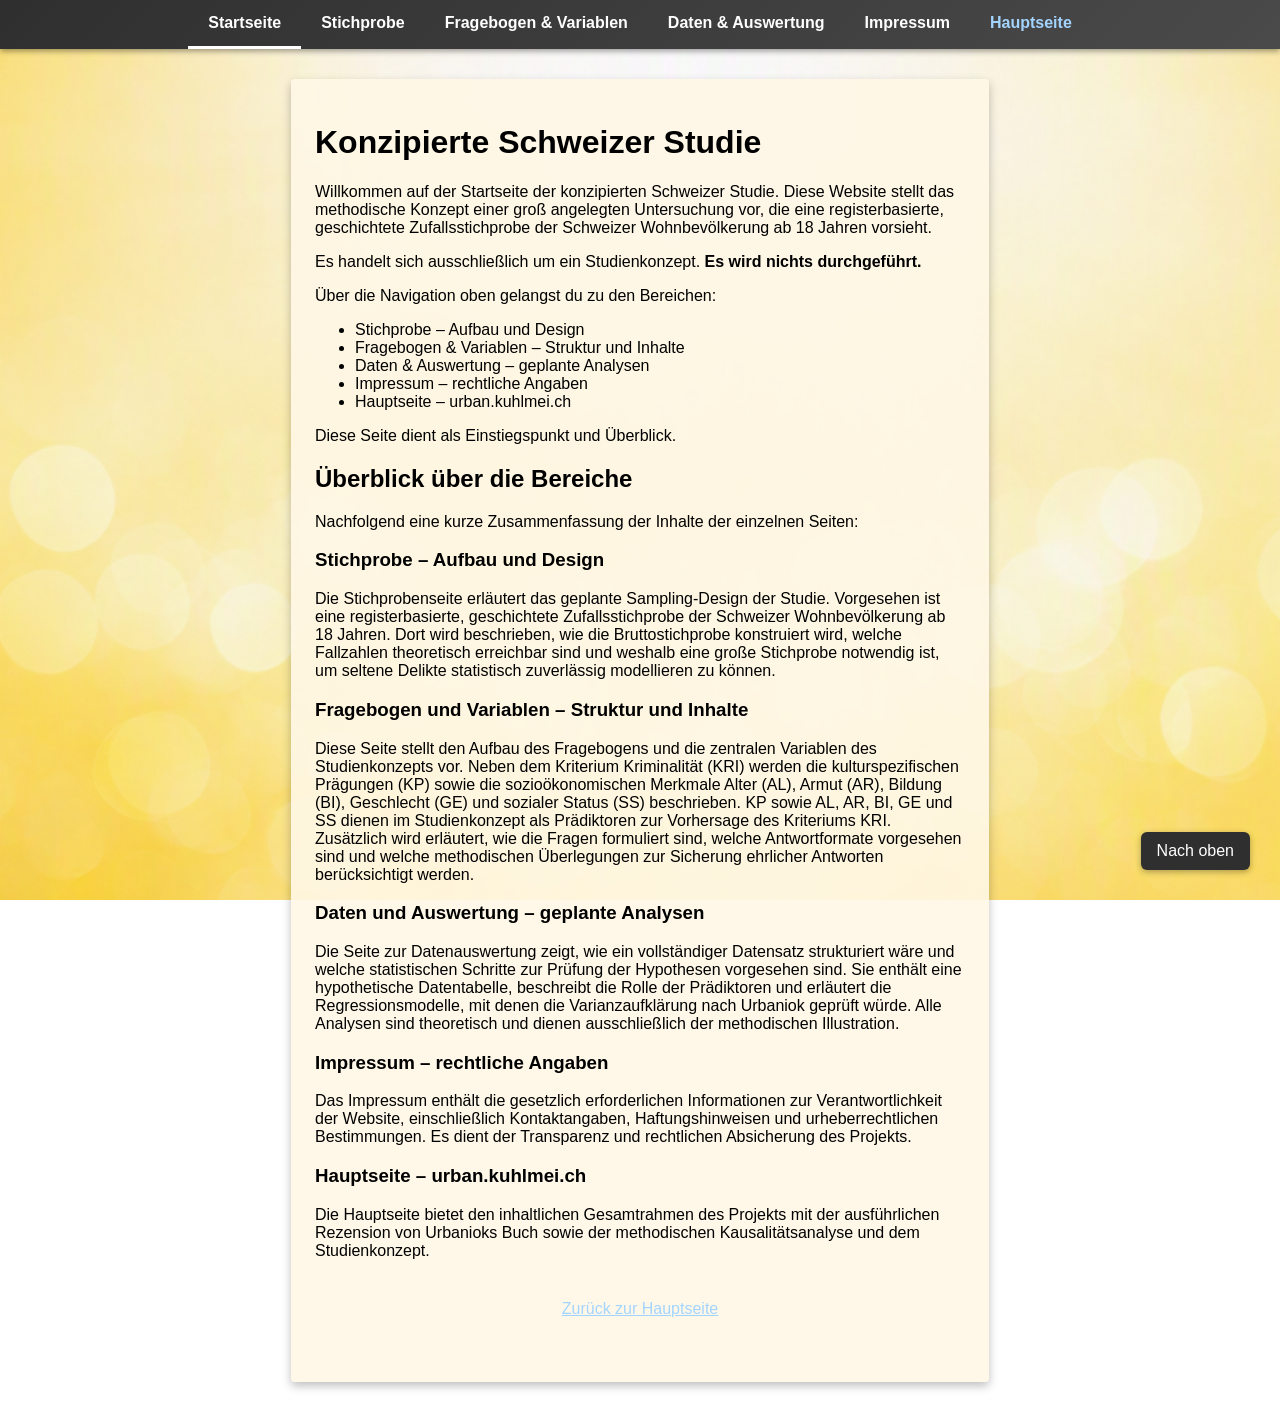
==== index.html @ 9d4a14b6 "Add files via upload" ====
<!DOCTYPE html>
<html lang="de">
<head>
    <meta charset="UTF-8">
    <meta name="viewport" content="width=device-width, initial-scale=1.0">

<!-- Google Analytics GA4 -->
    <script async src="https://www.googletagmanager.com/gtag/js?id=G-37CLNTBSNG"></script>
    <script>
        window.dataLayer = window.dataLayer || [];
        function gtag(){dataLayer.push(arguments);}
        gtag('js', new Date());
        gtag('config', 'G-37CLNTBSNG');
    </script>

    <title>Startseite – Schweizer Studie</title>
    <meta name="description" content="Startseite der konzipierten Schweizer Studie. Überblick über Stichprobe, Fragebogen, Daten und Auswertung.">

    <link rel="canonical" href="https://studienkonzept.kuhlmei.ch/index.html">

    <link rel="stylesheet" href="style.css">

    <script type="application/ld+json">
{
  "@context": "https://schema.org",
  "@graph": [

    {
      "@type": "WebSite",
      "@id": "https://studienkonzept.kuhlmei.ch/#website",
      "url": "https://studienkonzept.kuhlmei.ch/",
      "name": "Konzipierte Schweizer Studie",
      "publisher": {
        "@type": "Person",
        "name": "Dr. Eckehard Kuhlmei"
      },
      "inLanguage": "de"
    },

    {
      "@type": "WebPage",
      "@id": "https://studienkonzept.kuhlmei.ch/index.html#webpage",
      "url": "https://studienkonzept.kuhlmei.ch/index.html",
      "name": "Startseite – Schweizer Studie",
      "description": "Startseite der konzipierten Schweizer Studie. Überblick über Stichprobe, Fragebogen, Daten und Auswertung.",
      "isPartOf": {
        "@id": "https://studienkonzept.kuhlmei.ch/#website"
      },
      "inLanguage": "de"
    },

    {
      "@type": "BreadcrumbList",
      "@id": "https://studienkonzept.kuhlmei.ch/index.html#breadcrumb",
      "itemListElement": [
        {
          "@type": "ListItem",
          "position": 1,
          "name": "Startseite",
          "item": "https://studienkonzept.kuhlmei.ch/index.html"
        },
        {
          "@type": "ListItem",
          "position": 2,
          "name": "Stichprobe",
          "item": "https://studienkonzept.kuhlmei.ch/stichprobe.html"
        },
        {
          "@type": "ListItem",
          "position": 3,
          "name": "Fragebogen & Variablen",
          "item": "https://studienkonzept.kuhlmei.ch/fragebogen.html"
        },
        {
          "@type": "ListItem",
          "position": 4,
          "name": "Daten & Auswertung",
          "item": "https://studienkonzept.kuhlmei.ch/daten.html"
        },
        {
          "@type": "ListItem",
          "position": 5,
          "name": "Impressum",
          "item": "https://studienkonzept.kuhlmei.ch/impressum.html"
        }
      ]
    },

    {
      "@type": "Person",
      "@id": "https://studienkonzept.kuhlmei.ch/#person",
      "name": "Dr. Eckehard Kuhlmei",
      "url": "https://studienkonzept.kuhlmei.ch/",
      "inLanguage": "de"
    }

  ]
}
</script>


</head>

<body>

    <!-- Navigation -->
    <nav class="main-nav">
        <ul>
            <li><a href="index.html" class="active">Startseite</a></li>
            <li><a href="stichprobe.html">Stichprobe</a></li>
            <li><a href="fragebogen.html">Fragebogen & Variablen</a></li>
            <li><a href="daten.html">Daten & Auswertung</a></li>
            <li><a href="impressum.html">Impressum</a></li>
            <li><a href="https://urban.kuhlmei.ch" class="nav-link-main">Hauptseite</a></li>
        </ul>
    </nav>

    <!-- Hauptinhalt -->
    <div class="page-wrapper">
        <h1>Konzipierte Schweizer Studie</h1>

        <p>
            Willkommen auf der Startseite der konzipierten Schweizer Studie.  
            Diese Website stellt das methodische Konzept einer groß angelegten Untersuchung vor,
            die eine registerbasierte, geschichtete Zufallsstichprobe der Schweizer Wohnbevölkerung ab 18 Jahren vorsieht.
        </p>

        <p>
            Es handelt sich ausschließlich um ein Studienkonzept.  
            <strong>Es wird nichts durchgeführt.</strong>
        </p>

        <p>
            Über die Navigation oben gelangst du zu den Bereichen:
        </p>

        <ul>
            <li>Stichprobe – Aufbau und Design</li>
            <li>Fragebogen & Variablen – Struktur und Inhalte</li>
            <li>Daten & Auswertung – geplante Analysen</li>
            <li>Impressum – rechtliche Angaben</li>
            <li>Hauptseite – urban.kuhlmei.ch</li>
        </ul>

        <p>
            Diese Seite dient als Einstiegspunkt und Überblick.
        </p>


        <h2>Überblick über die Bereiche</h2>

<p>Nachfolgend eine kurze Zusammenfassung der Inhalte der einzelnen Seiten:</p>

<h3>Stichprobe – Aufbau und Design</h3>
<p>
Die Stichprobenseite erläutert das geplante Sampling-Design der Studie. Vorgesehen ist eine registerbasierte, geschichtete Zufallsstichprobe der Schweizer Wohnbevölkerung ab 18 Jahren. Dort wird beschrieben, wie die Bruttostichprobe konstruiert wird, welche Fallzahlen theoretisch erreichbar sind und weshalb eine große Stichprobe notwendig ist, um seltene Delikte statistisch zuverlässig modellieren zu können.
</p>

<h3>Fragebogen und Variablen – Struktur und Inhalte</h3>
<p>
Diese Seite stellt den Aufbau des Fragebogens und die zentralen Variablen des Studienkonzepts vor. Neben dem Kriterium Kriminalität (KRI) werden die kulturspezifischen Prägungen (KP) sowie die sozioökonomischen Merkmale Alter (AL), Armut (AR), Bildung (BI), Geschlecht (GE) und sozialer Status (SS) beschrieben. KP sowie AL, AR, BI, GE und SS dienen im Studienkonzept als Prädiktoren zur Vorhersage des Kriteriums KRI. Zusätzlich wird erläutert, wie die Fragen formuliert sind, welche Antwortformate vorgesehen sind und welche methodischen Überlegungen zur Sicherung ehrlicher Antworten berücksichtigt werden.
</p>

<h3>Daten und Auswertung – geplante Analysen</h3>
<p>
Die Seite zur Datenauswertung zeigt, wie ein vollständiger Datensatz strukturiert wäre und welche statistischen Schritte zur Prüfung der Hypothesen vorgesehen sind. Sie enthält eine hypothetische Datentabelle, beschreibt die Rolle der Prädiktoren und erläutert die Regressionsmodelle, mit denen die Varianzaufklärung nach Urbaniok geprüft würde. Alle Analysen sind theoretisch und dienen ausschließlich der methodischen Illustration.
</p>

<h3>Impressum – rechtliche Angaben</h3>
<p>
Das Impressum enthält die gesetzlich erforderlichen Informationen zur Verantwortlichkeit der Website, einschließlich Kontaktangaben, Haftungshinweisen und urheberrechtlichen Bestimmungen. Es dient der Transparenz und rechtlichen Absicherung des Projekts.
</p>

<h3>Hauptseite – urban.kuhlmei.ch</h3>
<p>
Die Hauptseite bietet den inhaltlichen Gesamtrahmen des Projekts mit der ausführlichen Rezension von Urbanioks Buch sowie der methodischen Kausalitätsanalyse und dem Studienkonzept.
</p>

<!-- Zentrierter Link zurück -->
<div style="text-align:center; margin-top:40px;">
    <a href="https://urban.kuhlmei.ch/kausalitätsnachweis.html" class="back-link" style="color:#a3d4ff;">
        Zurück zur Hauptseite
    </a>
</div>

        <p style="margin-top:40px;">
            <a href="#" class="back-to-top">Nach oben</a>
        </p>
    </div>

</body>
</html>
---- style.css ----
/* ---------------------------------------------------------
   GLOBAL
--------------------------------------------------------- */

body {
    margin: 0;
    font-family: Arial, sans-serif;
    background-image: url("hintergkn.png");
    background-size: cover;
    background-position: center;
    background-attachment: fixed;
    color: #000;
}

/* ---------------------------------------------------------
   NAVIGATION – Marmor-Dunkelgrau, glänzend, zentriert
--------------------------------------------------------- */

.main-nav {
    background: linear-gradient(135deg, #2f2f2f, #4a4a4a);
    color: #ffffff;
    box-shadow: 0 2px 6px rgba(0,0,0,0.4);
}

.main-nav ul {
    list-style: none;
    margin: 0;
    padding: 0;

    display: flex;
    justify-content: center;
    align-items: center;
}

.main-nav li {
    margin: 0;
}

.main-nav a {
    display: block;
    padding: 14px 20px;
    color: #ffffff;
    text-decoration: none;
    font-weight: 600;

    border-bottom: 3px solid transparent;   /* Basislinie unsichtbar */
}

/* Hover-Effekt */
.main-nav a:hover {
    background-color: rgba(255,255,255,0.15);
}

/* ---------------------------------------------------------
   AKTIVER NAVIGATIONSPUNKT – Unterstrichen
--------------------------------------------------------- */

.main-nav a.active {
    border-bottom: 3px solid #ffffff;       /* klare Unterstreichung */
    text-underline-offset: 4px;
}

/* ---------------------------------------------------------
   PAGE WRAPPER – Cremeweiß, Opazität 0.9, schmal
--------------------------------------------------------- */

.page-wrapper {
    max-width: 650px;
    margin: 30px auto;
    padding: 24px;
    background-color: rgba(255, 248, 230, 0.9);
    box-shadow: 0 4px 10px rgba(0,0,0,0.25);
    border-radius: 4px;
}

/* ---------------------------------------------------------
   TEXT & BILDER
--------------------------------------------------------- */

.page-wrapper img {
    width: 100%;
    height: auto;
    margin: 20px 0;
    display: block;
}

/* ---------------------------------------------------------
   RESPONSIVE DESIGN – unter 600px Navigation vertikal
--------------------------------------------------------- */

@media (max-width: 600px) {

    .main-nav ul {
        flex-direction: column;
        justify-content: center;
    }

    .main-nav a {
        border-top: 1px solid rgba(255,255,255,0.2);
        text-align: center;
    }

    .page-wrapper {
        max-width: 90%;
        margin: 15px auto;
        padding: 18px;
    }
}

/* ---------------------------------------------------------
   BACK TO TOP BUTTON
--------------------------------------------------------- */

.back-to-top {
    background-color: #2f2f2f;
    color: white;
    padding: 8px 14px;
    border-radius: 6px;
    text-decoration: none;
}

.back-to-top:hover {
    background-color: #3399ff;
}

/* ---------------------------------------------------------
   SUPERSMALL
--------------------------------------------------------- */

.supersmall {
    font-size: 0.7em;
    vertical-align: super;
}

/* ---------------------------------------------------------
   BACK TO TOP BUTTON – rechts unten fixiert
--------------------------------------------------------- */

.back-to-top {
    position: fixed;
    bottom: 30px;
    right: 30px;
    background-color: #2f2f2f;
    color: white;
    padding: 10px 16px;
    border-radius: 6px;
    text-decoration: none;
    box-shadow: 0 2px 6px rgba(0,0,0,0.3);
    z-index: 999;
}

.back-to-top:hover {
    background-color: #3399ff;
}

.indent-o {
    margin-left: 18px;
}


/* ---------------------------------------------------------
   LISTEN-EINZÜGE
--------------------------------------------------------- */

/* Einzug für Absätze mit schwarzem Punkt (•) */
.indent-dot {
    margin-left: 12px;
}

/* Stärkerer Einzug für Absätze mit o */
.indent-o {
    margin-left: 26px;
}

/* Hauptseite-Link hellblau */
.nav-link-main {
    color: #a3d4ff !important;
}

.table-wide-first-column td:first-child,
.table-wide-first-column th:first-child {
    text-align: left !important;
    padding-right: 30px; /* größerer Abstand zur zweiten Spalte */
}

/* Schwarze Umrandung für die gesamte Tabelle */
.table-wide-first-column {
    border: 2px solid black;
    border-collapse: collapse;
}

/* Schwarze Linien für alle Zellen */
.table-wide-first-column th,
.table-wide-first-column td {
    border: 1px solid black;
}

/* Erste Spalte linksbündig + größerer Abstand */
.table-wide-first-column th:first-child,
.table-wide-first-column td:first-child {
    text-align: left !important;
    padding-right: 30px;
}
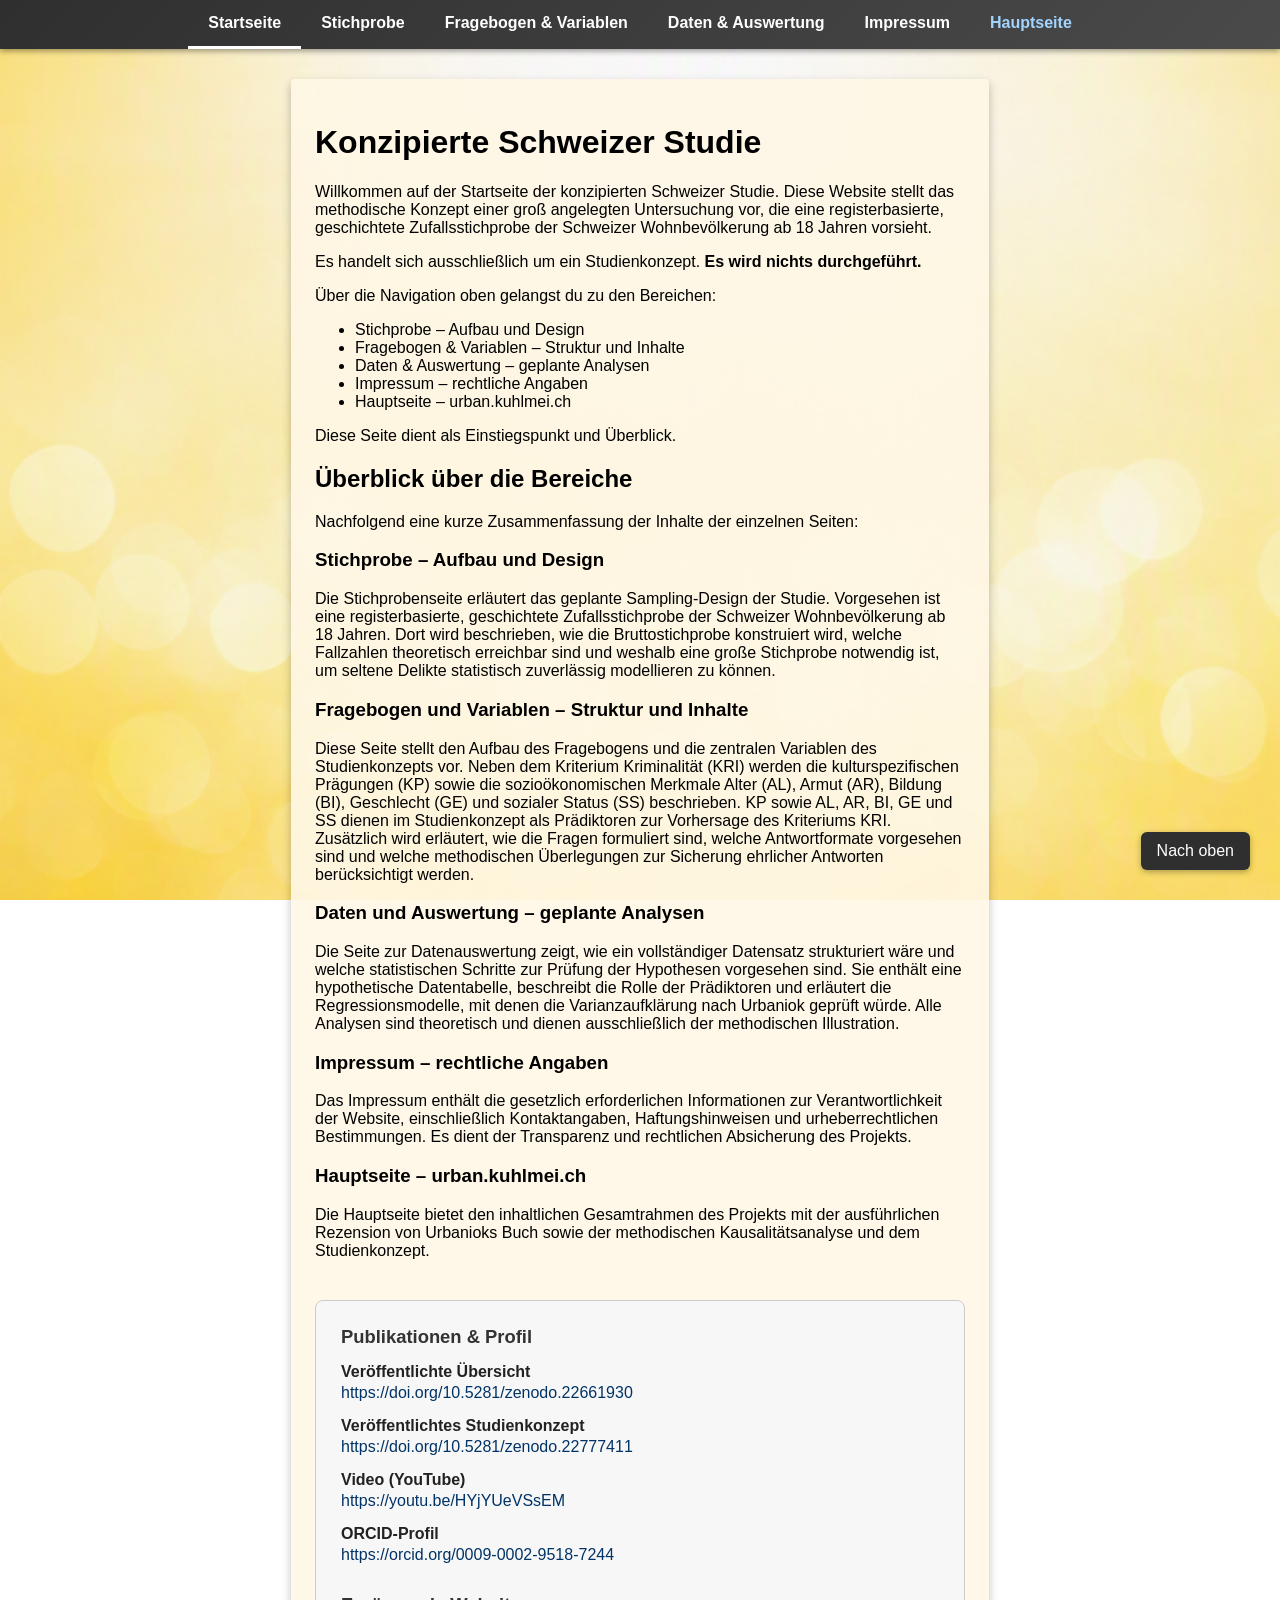
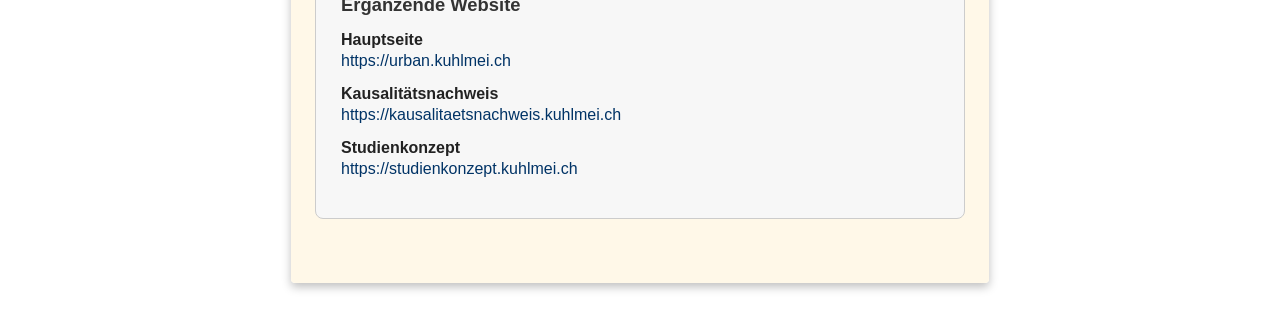
==== commit 97201b9a: "Add files via upload" ====
--- a/index.html
+++ b/index.html
@@ -176,12 +176,68 @@
 Die Hauptseite bietet den inhaltlichen Gesamtrahmen des Projekts mit der ausführlichen Rezension von Urbanioks Buch sowie der methodischen Kausalitätsanalyse und dem Studienkonzept.
 </p>
 
-<!-- Zentrierter Link zurück -->
-<div style="text-align:center; margin-top:40px;">
-    <a href="https://urban.kuhlmei.ch/kausalitätsnachweis.html" class="back-link" style="color:#a3d4ff;">
-        Zurück zur Hauptseite
-    </a>
+
+<div class="linkbox">
+
+    <h3>Publikationen & Profil</h3>
+
+    <div class="item">
+        <span>Veröffentlichte Übersicht</span>
+        <a href="https://doi.org/10.5281/zenodo.22661930" target="_blank">
+            https://doi.org/10.5281/zenodo.22661930
+        </a>
+    </div>
+
+    <div class="item">
+        <span>Veröffentlichtes Studienkonzept</span>
+        <a href="https://doi.org/10.5281/zenodo.22777411" target="_blank">
+            https://doi.org/10.5281/zenodo.22777411
+        </a>
+    </div>
+
+    <div class="item">
+        <span>Video (YouTube)</span>
+        <a href="https://youtu.be/HYjYUeVSsEM" target="_blank">
+            https://youtu.be/HYjYUeVSsEM
+        </a>
+    </div>
+
+    <div class="item">
+        <span>ORCID‑Profil</span>
+        <a href="https://orcid.org/0009-0002-9518-7244" target="_blank">
+            https://orcid.org/0009-0002-9518-7244
+        </a>
+    </div>
+
+
+    <h3 class="section">Ergänzende Website</h3>
+
+    <div class="item">
+        <span>Hauptseite</span>
+        <a href="https://urban.kuhlmei.ch" target="_blank">
+            https://urban.kuhlmei.ch
+        </a>
+    </div>
+   
+
+    <div class="item">
+        <span>Kausalitätsnachweis</span>
+        <a href="https://kausalitaetsnachweis.kuhlmei.ch" target="_blank">
+            https://kausalitaetsnachweis.kuhlmei.ch
+        </a>
+    </div>
+
+    <div class="item">
+        <span>Studienkonzept</span>
+        <a href="https://studienkonzept.kuhlmei.ch" target="_blank">
+            https://studienkonzept.kuhlmei.ch
+        </a>
+    </div>
+
+    
 </div>
+
+
 
         <p style="margin-top:40px;">
             <a href="#" class="back-to-top">Nach oben</a>
--- a/style.css
+++ b/style.css
@@ -201,3 +201,52 @@
     text-align: left !important;
     padding-right: 30px;
 }
+
+.linkbox {
+    border: 1px solid #ccc;
+    background: #f7f7f7;
+    padding: 25px;
+    border-radius: 8px;
+    max-width: 650px;
+    margin-top: 40px;
+}
+
+.linkbox h3 {
+    margin-top: 0;
+    margin-bottom: 15px;
+    font-size: 1.15em;
+    color: #333;
+}
+
+.linkbox .section {
+    margin-top: 30px;
+}
+
+.item {
+    margin-bottom: 15px;
+}
+
+.item span {
+    font-weight: 600;
+    display: block;
+    margin-bottom: 3px;
+    color: #222;
+}
+
+.item a {
+    color: #003366;
+    text-decoration: none;
+    word-break: break-all;
+}
+
+.item a:hover {
+    text-decoration: underline;
+}
+
+
+.linkbox.small-centered {
+    width: 360px;
+    margin: 2.5rem auto;   /* zentriert */
+    padding: 1.2rem 1.4rem;
+    text-align: left;
+}
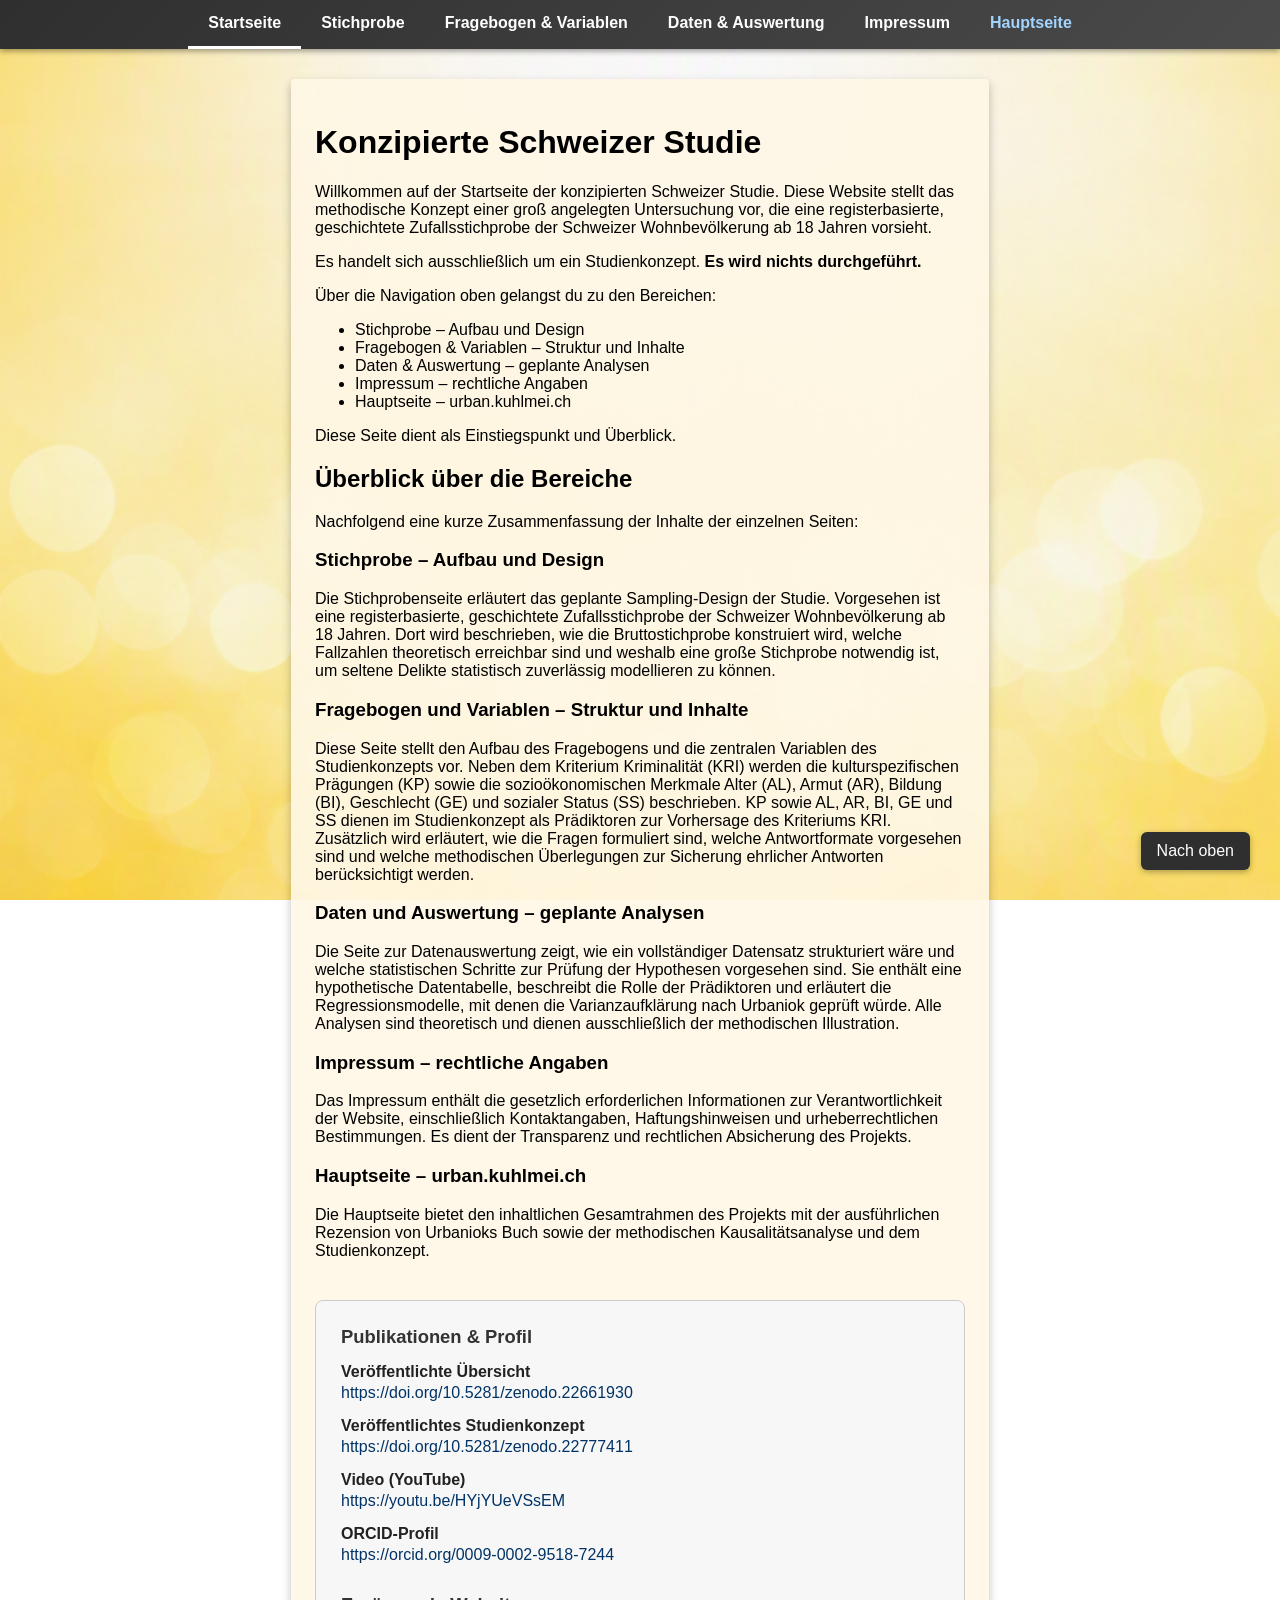
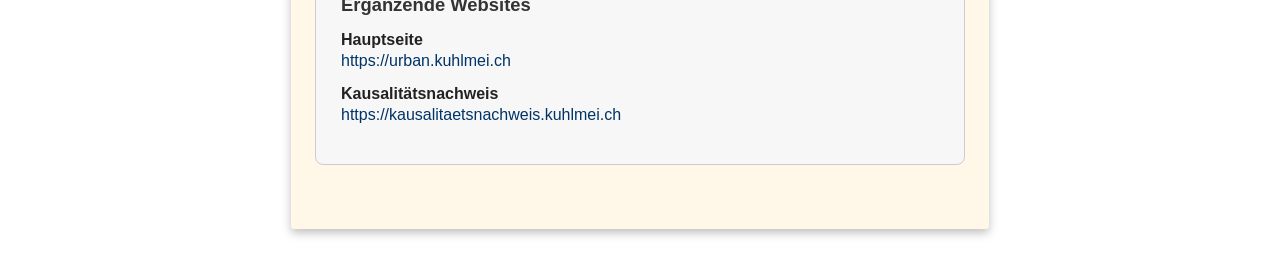
==== commit 6404d020: "Add files via upload" ====
--- a/index.html
+++ b/index.html
@@ -210,7 +210,7 @@
     </div>
 
 
-    <h3 class="section">Ergänzende Website</h3>
+    <h3 class="section">Ergänzende Websites</h3>
 
     <div class="item">
         <span>Hauptseite</span>
@@ -226,19 +226,10 @@
             https://kausalitaetsnachweis.kuhlmei.ch
         </a>
     </div>
-
-    <div class="item">
-        <span>Studienkonzept</span>
-        <a href="https://studienkonzept.kuhlmei.ch" target="_blank">
-            https://studienkonzept.kuhlmei.ch
-        </a>
-    </div>
-
     
 </div>
 
 
-
         <p style="margin-top:40px;">
             <a href="#" class="back-to-top">Nach oben</a>
         </p>
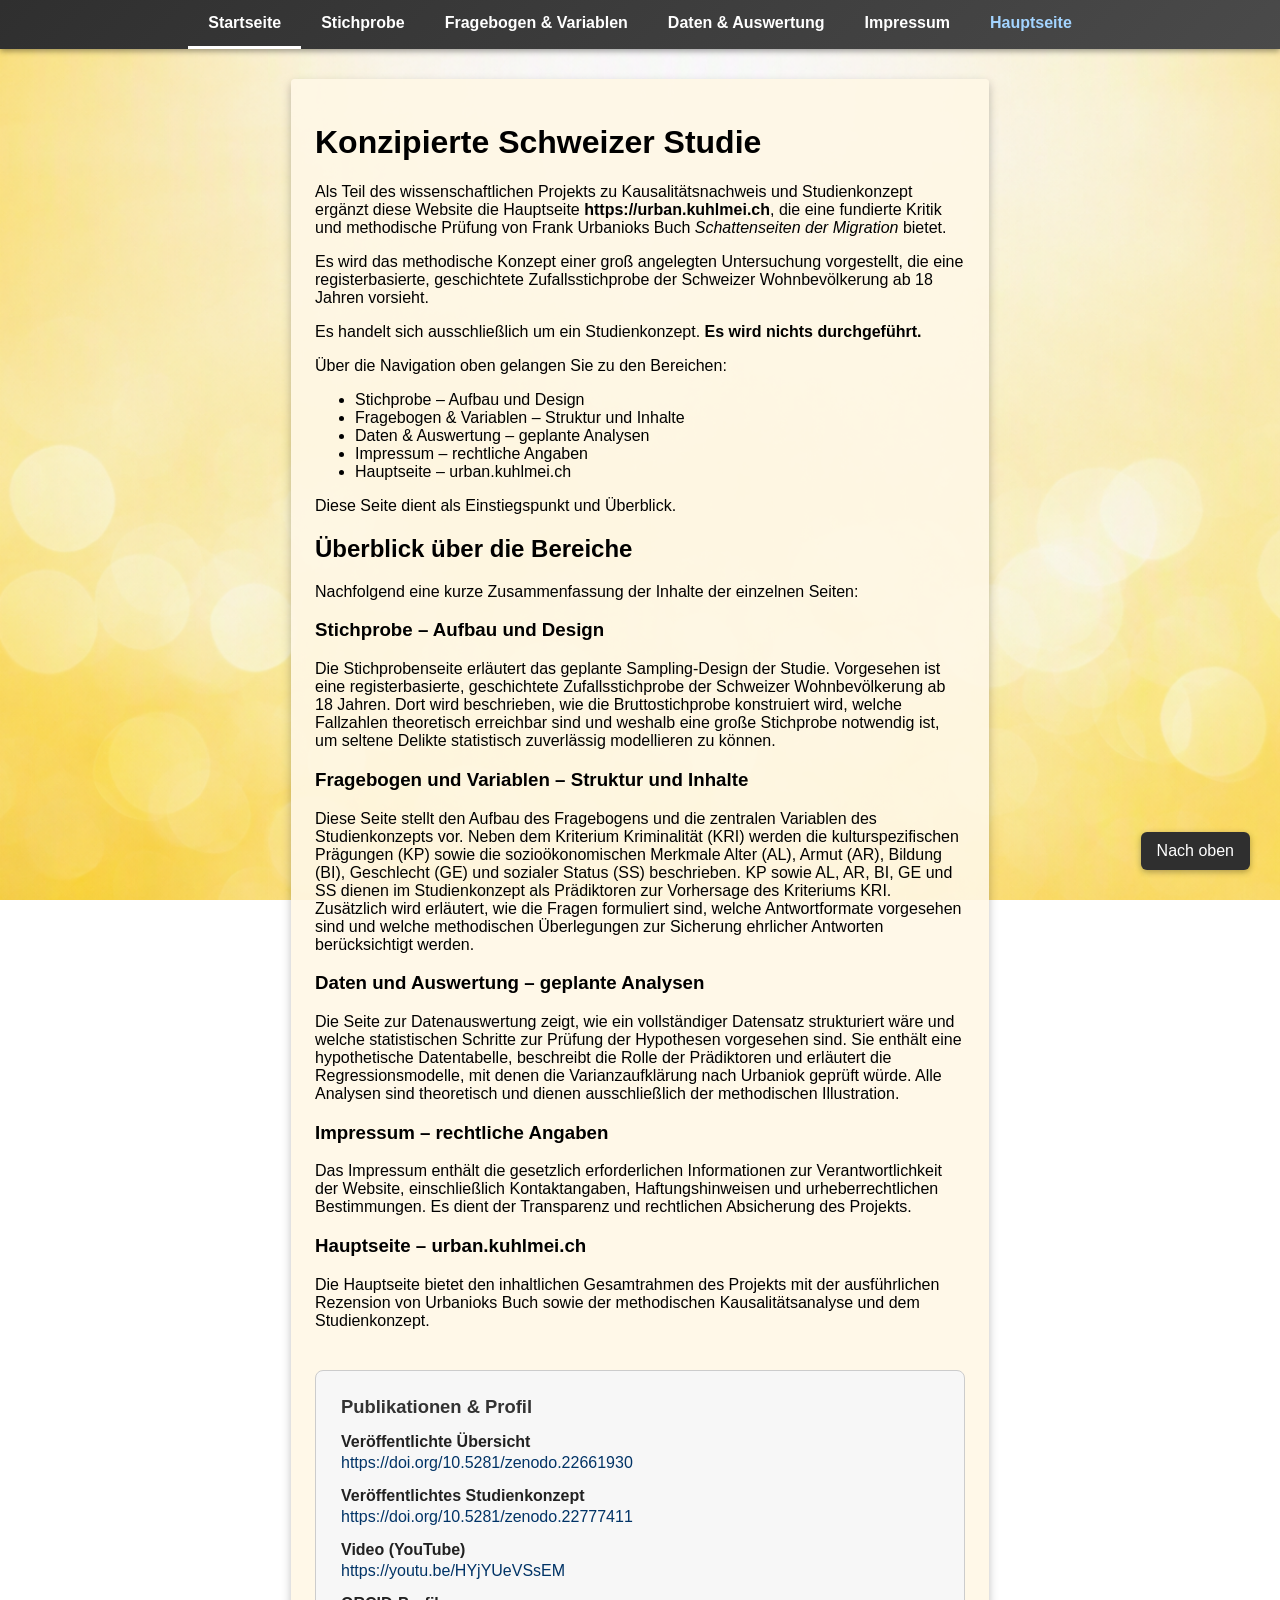
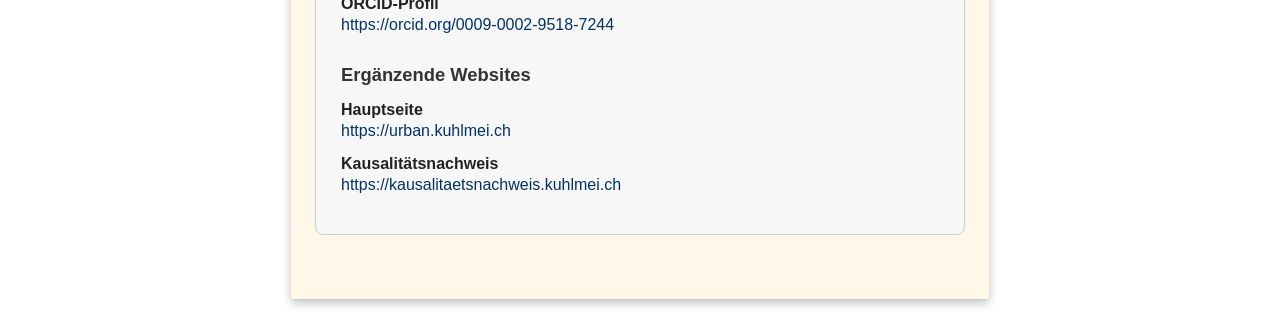
==== commit b46eccd5: "Add files via upload" ====
--- a/index.html
+++ b/index.html
@@ -119,9 +119,12 @@
     <div class="page-wrapper">
         <h1>Konzipierte Schweizer Studie</h1>
 
-        <p>
-            Willkommen auf der Startseite der konzipierten Schweizer Studie.  
-            Diese Website stellt das methodische Konzept einer groß angelegten Untersuchung vor,
+        <p>Als Teil des wissenschaftlichen Projekts zu Kausalitätsnachweis und Studienkonzept ergänzt 
+            diese Website die Hauptseite <strong>https://urban.kuhlmei.ch</strong>, 
+            die eine fundierte Kritik und methodische Prüfung von Frank Urbanioks Buch <em>Schattenseiten der Migration</em> bietet.</p>
+
+        <p>
+            Es wird das methodische Konzept einer groß angelegten Untersuchung vorgestellt,
             die eine registerbasierte, geschichtete Zufallsstichprobe der Schweizer Wohnbevölkerung ab 18 Jahren vorsieht.
         </p>
 
@@ -131,7 +134,7 @@
         </p>
 
         <p>
-            Über die Navigation oben gelangst du zu den Bereichen:
+            Über die Navigation oben gelangen Sie zu den Bereichen:
         </p>
 
         <ul>
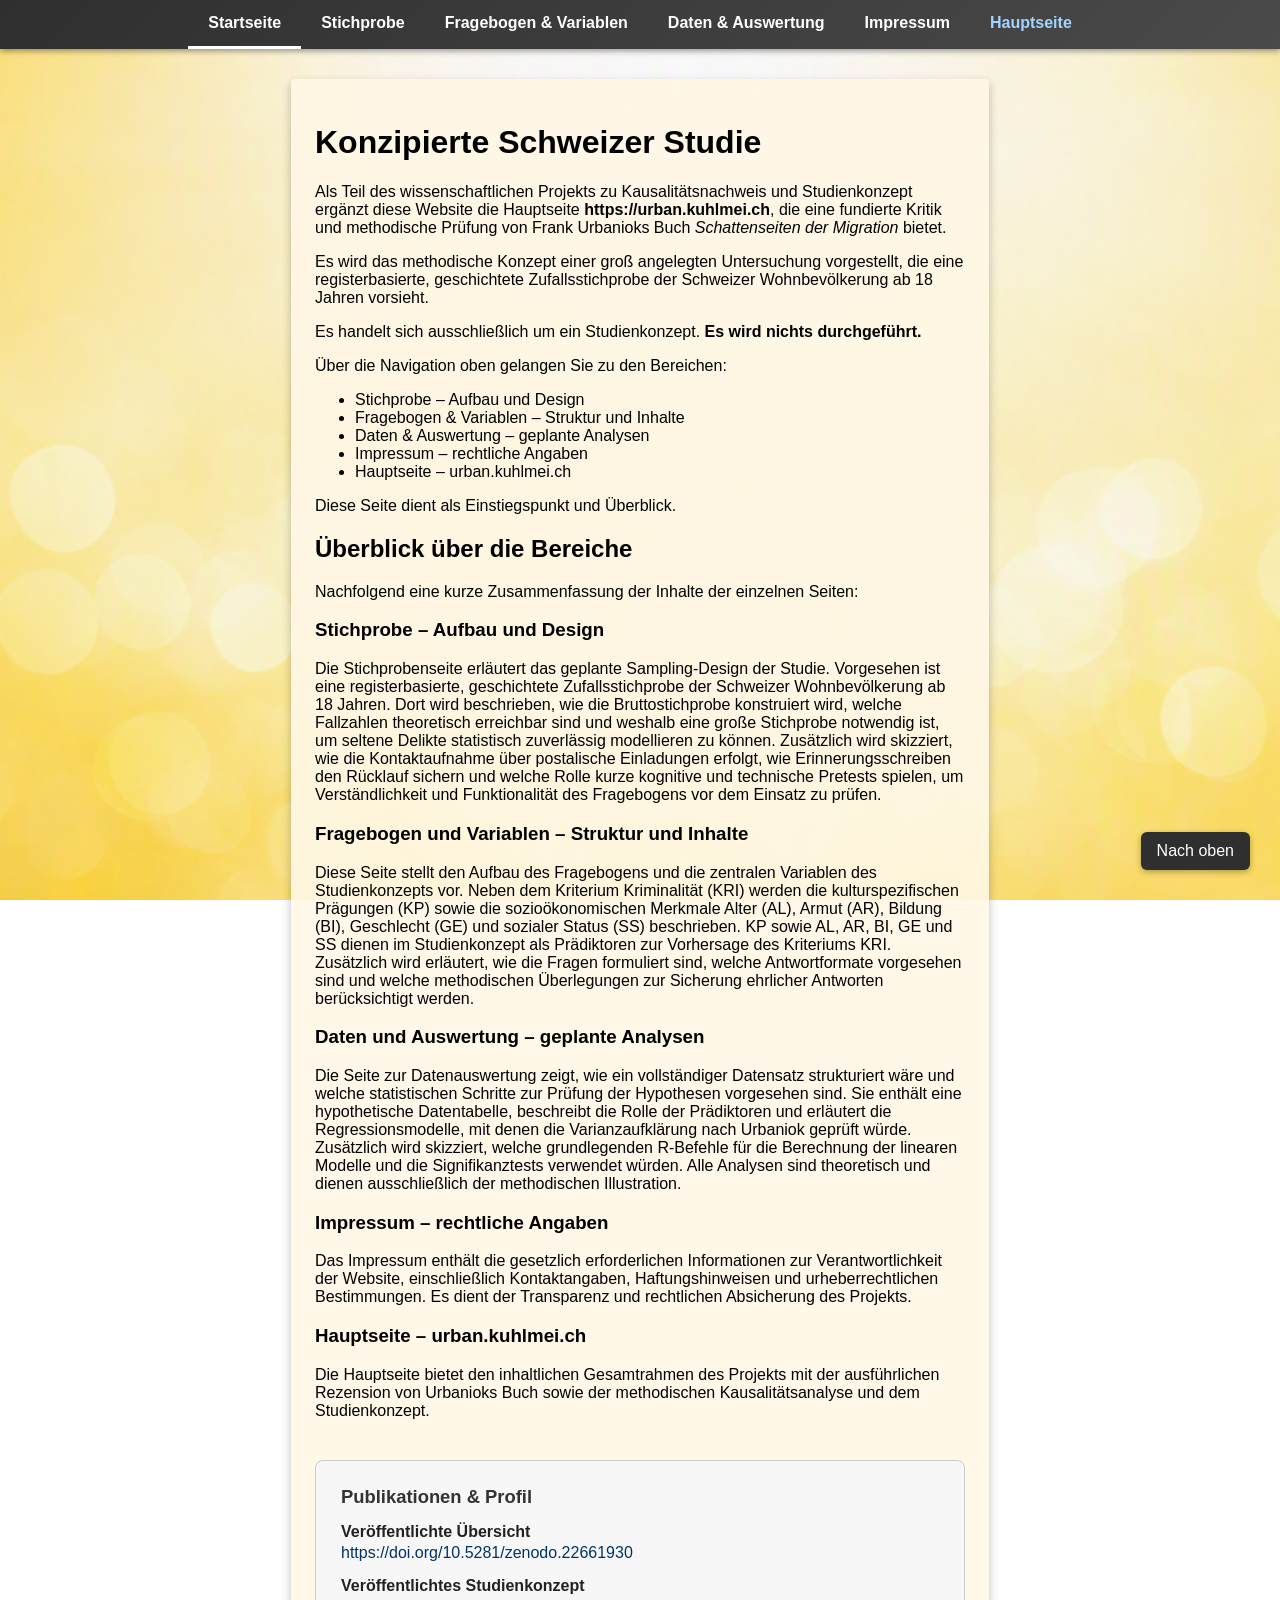
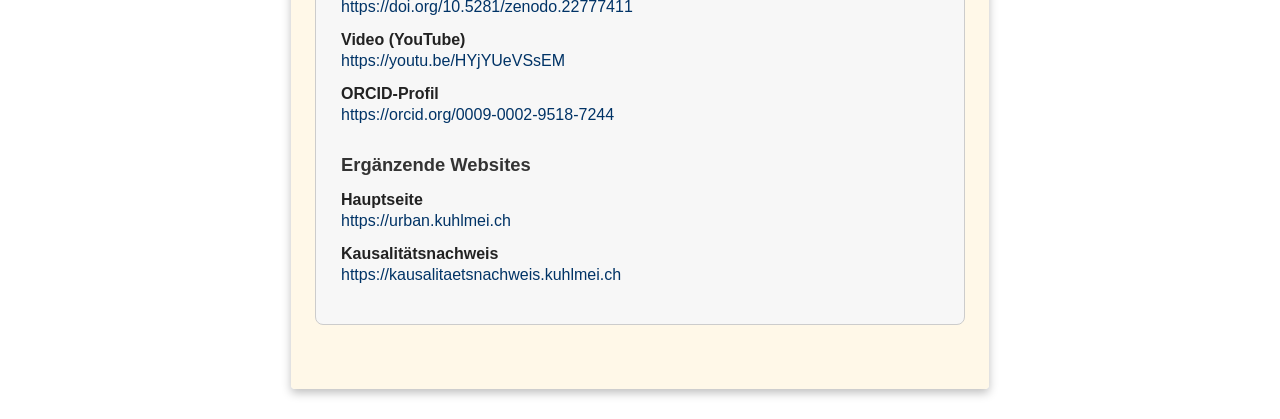
==== commit fbf7e418: "Add files via upload" ====
--- a/index.html
+++ b/index.html
@@ -13,8 +13,8 @@
         gtag('config', 'G-37CLNTBSNG');
     </script>
 
-    <title>Startseite – Schweizer Studie</title>
-    <meta name="description" content="Startseite der konzipierten Schweizer Studie. Überblick über Stichprobe, Fragebogen, Daten und Auswertung.">
+    <title>Schweizer Studienkonzept – Wissenschaftliche Prüfung von Urbanioks These</title>
+    <meta name="description" content="Methodischer Überblick der konzipierten Schweizer Studie: Sampling‑Design, Fragebogenstruktur, Variablenmodell und geplante statistische Auswertungsschritte.">
 
     <link rel="canonical" href="https://studienkonzept.kuhlmei.ch/index.html">
 
@@ -156,17 +156,32 @@
 
 <h3>Stichprobe – Aufbau und Design</h3>
 <p>
-Die Stichprobenseite erläutert das geplante Sampling-Design der Studie. Vorgesehen ist eine registerbasierte, geschichtete Zufallsstichprobe der Schweizer Wohnbevölkerung ab 18 Jahren. Dort wird beschrieben, wie die Bruttostichprobe konstruiert wird, welche Fallzahlen theoretisch erreichbar sind und weshalb eine große Stichprobe notwendig ist, um seltene Delikte statistisch zuverlässig modellieren zu können.
+Die Stichprobenseite erläutert das geplante Sampling-Design der Studie. 
+Vorgesehen ist eine registerbasierte, geschichtete Zufallsstichprobe der Schweizer Wohnbevölkerung ab 18 Jahren.
+Dort wird beschrieben, wie die Bruttostichprobe konstruiert wird, welche Fallzahlen theoretisch erreichbar sind
+und weshalb eine große Stichprobe notwendig ist, um seltene Delikte statistisch zuverlässig modellieren zu können.
+Zusätzlich wird skizziert, wie die Kontaktaufnahme über postalische Einladungen erfolgt, wie Erinnerungsschreiben
+den Rücklauf sichern und welche Rolle kurze kognitive und technische Pretests spielen, um Verständlichkeit und
+Funktionalität des Fragebogens vor dem Einsatz zu prüfen.
 </p>
 
 <h3>Fragebogen und Variablen – Struktur und Inhalte</h3>
 <p>
-Diese Seite stellt den Aufbau des Fragebogens und die zentralen Variablen des Studienkonzepts vor. Neben dem Kriterium Kriminalität (KRI) werden die kulturspezifischen Prägungen (KP) sowie die sozioökonomischen Merkmale Alter (AL), Armut (AR), Bildung (BI), Geschlecht (GE) und sozialer Status (SS) beschrieben. KP sowie AL, AR, BI, GE und SS dienen im Studienkonzept als Prädiktoren zur Vorhersage des Kriteriums KRI. Zusätzlich wird erläutert, wie die Fragen formuliert sind, welche Antwortformate vorgesehen sind und welche methodischen Überlegungen zur Sicherung ehrlicher Antworten berücksichtigt werden.
+Diese Seite stellt den Aufbau des Fragebogens und die zentralen Variablen des Studienkonzepts vor.
+Neben dem Kriterium Kriminalität (KRI) werden die kulturspezifischen Prägungen (KP) sowie die sozioökonomischen
+ Merkmale Alter (AL), Armut (AR), Bildung (BI), Geschlecht (GE) und sozialer Status (SS) beschrieben.
+  KP sowie AL, AR, BI, GE und SS dienen im Studienkonzept als Prädiktoren zur Vorhersage des Kriteriums KRI.
+  Zusätzlich wird erläutert, wie die Fragen formuliert sind, welche Antwortformate vorgesehen sind und 
+  welche methodischen Überlegungen zur Sicherung ehrlicher Antworten berücksichtigt werden.
 </p>
 
 <h3>Daten und Auswertung – geplante Analysen</h3>
 <p>
-Die Seite zur Datenauswertung zeigt, wie ein vollständiger Datensatz strukturiert wäre und welche statistischen Schritte zur Prüfung der Hypothesen vorgesehen sind. Sie enthält eine hypothetische Datentabelle, beschreibt die Rolle der Prädiktoren und erläutert die Regressionsmodelle, mit denen die Varianzaufklärung nach Urbaniok geprüft würde. Alle Analysen sind theoretisch und dienen ausschließlich der methodischen Illustration.
+Die Seite zur Datenauswertung zeigt, wie ein vollständiger Datensatz strukturiert wäre und welche statistischen Schritte
+ zur Prüfung der Hypothesen vorgesehen sind. Sie enthält eine hypothetische Datentabelle, beschreibt die Rolle der Prädiktoren
+  und erläutert die Regressionsmodelle, mit denen die Varianzaufklärung nach Urbaniok geprüft würde.
+  Zusätzlich wird skizziert, welche grundlegenden R‑Befehle für die Berechnung der linearen Modelle und die Signifikanztests verwendet würden.
+  Alle Analysen sind theoretisch und dienen ausschließlich der methodischen Illustration.
 </p>
 
 <h3>Impressum – rechtliche Angaben</h3>
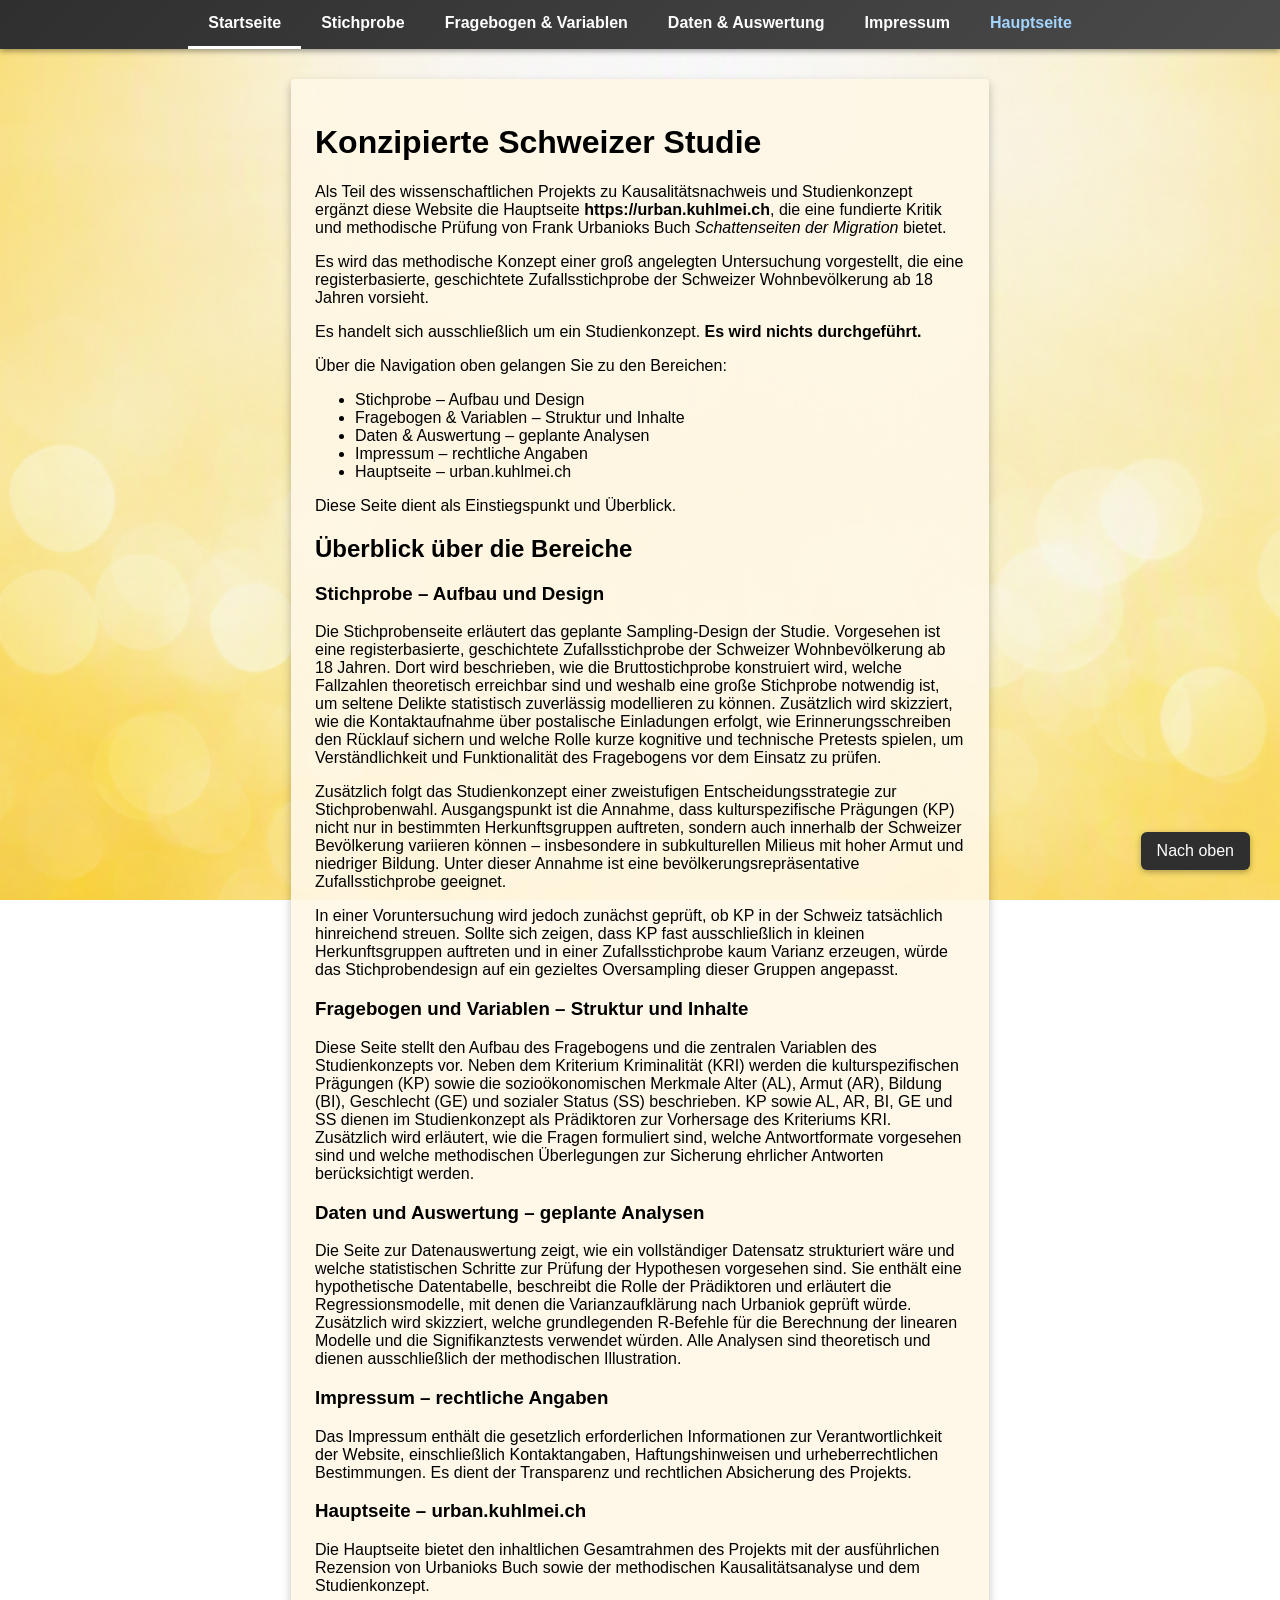
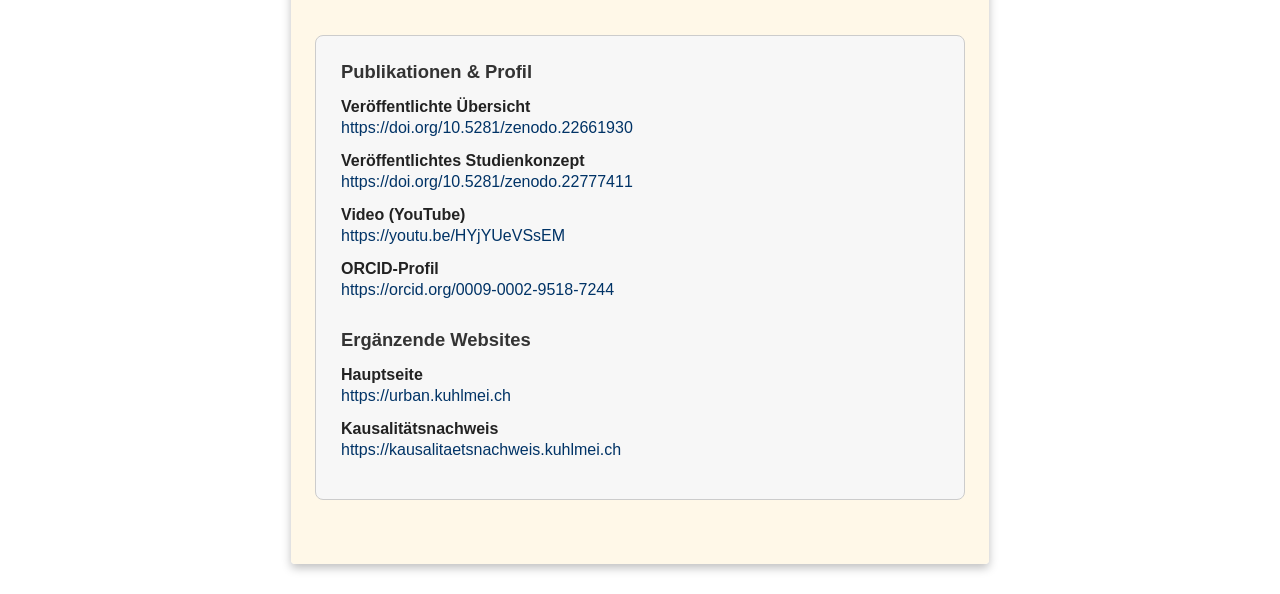
==== commit dbfdc9c0: "Add files via upload" ====
--- a/index.html
+++ b/index.html
@@ -152,8 +152,6 @@
 
         <h2>Überblick über die Bereiche</h2>
 
-<p>Nachfolgend eine kurze Zusammenfassung der Inhalte der einzelnen Seiten:</p>
-
 <h3>Stichprobe – Aufbau und Design</h3>
 <p>
 Die Stichprobenseite erläutert das geplante Sampling-Design der Studie. 
@@ -165,6 +163,15 @@
 Funktionalität des Fragebogens vor dem Einsatz zu prüfen.
 </p>
 
+<p>Zusätzlich folgt das Studienkonzept einer zweistufigen Entscheidungsstrategie zur Stichprobenwahl.
+Ausgangspunkt ist die Annahme, dass kulturspezifische Prägungen (KP) nicht nur in bestimmten Herkunftsgruppen auftreten,
+sondern auch innerhalb der Schweizer Bevölkerung variieren können – insbesondere in subkulturellen Milieus mit hoher Armut und niedriger Bildung. 
+Unter dieser Annahme ist eine bevölkerungsrepräsentative Zufallsstichprobe geeignet.</p>
+
+<p>In einer Voruntersuchung wird jedoch zunächst geprüft, ob KP in der Schweiz tatsächlich hinreichend streuen. 
+Sollte sich zeigen, dass KP fast ausschließlich in kleinen Herkunftsgruppen auftreten und in einer Zufallsstichprobe kaum Varianz erzeugen, 
+würde das Stichprobendesign auf ein gezieltes Oversampling dieser Gruppen angepasst.</p>
+
 <h3>Fragebogen und Variablen – Struktur und Inhalte</h3>
 <p>
 Diese Seite stellt den Aufbau des Fragebogens und die zentralen Variablen des Studienkonzepts vor.
--- a/style.css
+++ b/style.css
@@ -249,4 +249,28 @@
     margin: 2.5rem auto;   /* zentriert */
     padding: 1.2rem 1.4rem;
     text-align: left;
-}+}
+
+/* Schmale Literatur-Box (380px) */
+.lit-box {
+    max-width: 380px;          /* sehr schmal */
+    background: #f9f9f9;       /* dezenter Hintergrund */
+    border-left: 3px solid #4a6fa5;  /* hellblauer Akzent */
+    padding: 10px 14px;
+    margin: 16px 0;
+    border-radius: 4px;
+}
+
+/* Titel / Zitat */
+.lit-title {
+    font-weight: 600;
+    margin-bottom: 6px;
+    line-height: 1.35;
+}
+
+/* Link */
+.lit-link {
+    color: #4a6fa5;
+    font-size: 0.95rem;
+}
+
